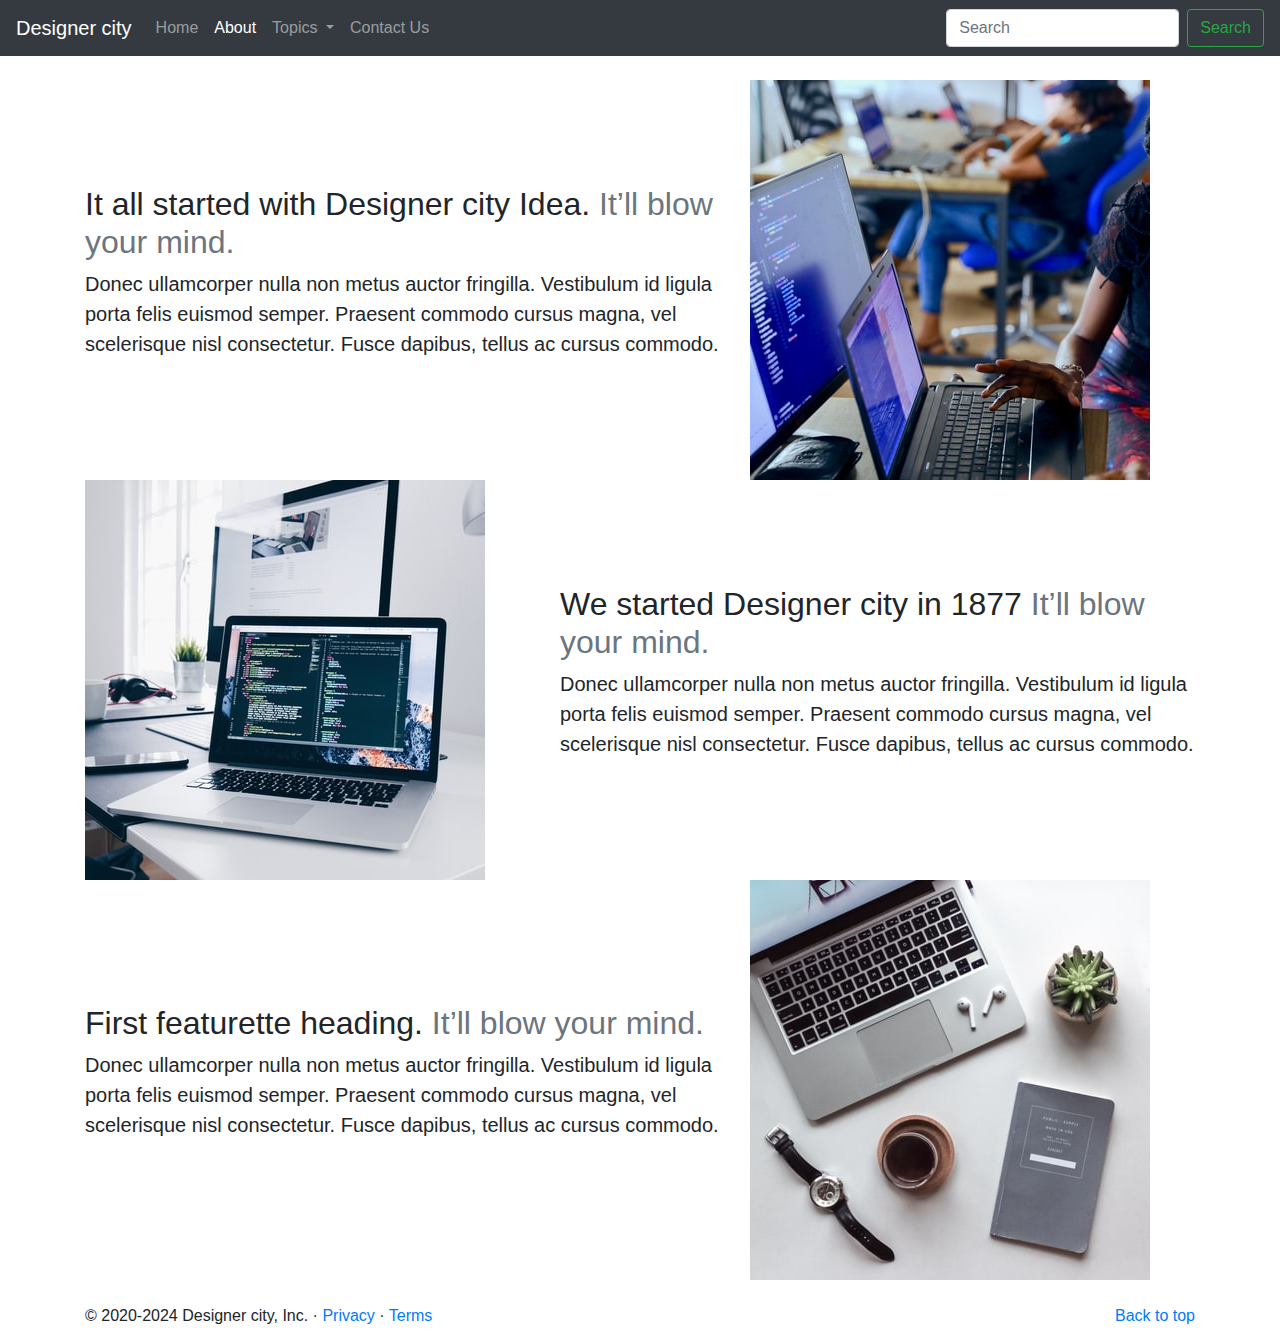
==== about.html @ 2e449e7e "Update about.html" ====
<!doctype html>
<html lang="en">

<head>
    <!-- Required meta tags -->
    <meta charset="utf-8">
    <meta name="viewport" content="width=device-width, initial-scale=1, shrink-to-fit=no">

    <!-- Bootstrap CSS -->
    <link rel="stylesheet" href="https://stackpath.bootstrapcdn.com/bootstrap/4.4.1/css/bootstrap.min.css"
        integrity="sha384-Vkoo8x4CGsO3+Hhxv8T/Q5PaXtkKtu6ug5TOeNV6gBiFeWPGFN9MuhOf23Q9Ifjh" crossorigin="anonymous">

    <title>About | Designer city</title>
</head>

<body>
    <nav class="navbar navbar-expand-lg navbar-dark bg-dark">
        <a class="navbar-brand" href="index.html">Designer city</a>
        <button class="navbar-toggler" type="button" data-toggle="collapse" data-target="#navbarSupportedContent"
            aria-controls="navbarSupportedContent" aria-expanded="false" aria-label="Toggle navigation">
            <span class="navbar-toggler-icon"></span>
        </button>

        <div class="collapse navbar-collapse" id="navbarSupportedContent">
            <ul class="navbar-nav mr-auto">
                <li class="nav-item">
                    <a class="nav-link" href="/designercity/index.html">Home <span class="sr-only">(current)</span></a>
                </li>
                <li class="nav-item active">
                    <a class="nav-link" href="/designercity/about.html">About</a>
                </li>

                <li class="nav-item dropdown">
                    <a class="nav-link dropdown-toggle" href="#" id="navbarDropdown" role="button"
                        data-toggle="dropdown" aria-haspopup="true" aria-expanded="false">
                        Topics
                    </a>
                    <div class="dropdown-menu" aria-labelledby="navbarDropdown">
                        <a class="dropdown-item" href="#">Technology</a>
                        <a class="dropdown-item" href="#">Web Development</a>
                        <div class="dropdown-divider"></div>
                        <a class="dropdown-item" href="#">Support</a>
                        <a class="dropdown-item" href="#">Write for us</a>
                    </div>
                </li>
                <li class="nav-item">
                    <a class="nav-link" href="/designercity/contact.html">Contact Us</a>
                </li>


            </ul>
            <form class="form-inline my-2 my-lg-0">
                <input class="form-control mr-sm-2" type="search" placeholder="Search" aria-label="Search">
                <button class="btn btn-outline-success my-2 my-sm-0" type="submit">Search</button>
            </form>
        </div>
    </nav>

    <div class="container my-4">
        <div class="row featurette d-flex justify-content-center align-items-center">
            <div class="col-md-7">
                <h2 class="featurette-heading">It all started with Designer city Idea. <span class="text-muted">It’ll blow your
                        mind.</span></h2>
                <p class="lead">Donec ullamcorper nulla non metus auctor fringilla. Vestibulum id ligula porta felis
                    euismod semper. Praesent commodo cursus magna, vel scelerisque nisl consectetur. Fusce dapibus,
                    tellus ac cursus commodo.</p>
            </div>
            <div class="col-md-5">
                <img class="img-fluid" src="about-1.jpg" alt="">
                 
            </div>
        </div>
        <div class="row featurette d-flex justify-content-center align-items-center">
            <div class="col-md-7 order-md-2">
                <h2 class="featurette-heading">We started Designer city in 1877 <span class="text-muted">It’ll blow your
                        mind.</span></h2>
                <p class="lead">Donec ullamcorper nulla non metus auctor fringilla. Vestibulum id ligula porta felis
                    euismod semper. Praesent commodo cursus magna, vel scelerisque nisl consectetur. Fusce dapibus,
                    tellus ac cursus commodo.</p>
            </div>
            <div class="col-md-5 order-md-1">
                <img class="img-fluid" src="about-2.jpg" alt="">
                 
            </div>
        </div>
        <div class="row featurette d-flex justify-content-center align-items-center">
            <div class="col-md-7">
                <h2 class="featurette-heading">First featurette heading. <span class="text-muted">It’ll blow your
                        mind.</span></h2>
                <p class="lead">Donec ullamcorper nulla non metus auctor fringilla. Vestibulum id ligula porta felis
                    euismod semper. Praesent commodo cursus magna, vel scelerisque nisl consectetur. Fusce dapibus,
                    tellus ac cursus commodo.</p>
            </div>
            <div class="col-md-5">
                <img class="img-fluid" src="about-3.jpg" alt="">
                 
            </div>
        </div>
    </div>

    <footer class="container">
        <p class="float-right"><a href="#">Back to top</a></p>
        <p>© 2020-2024 Designer city, Inc. · <a href="#">Privacy</a> · <a href="#">Terms</a></p>
      </footer>
    <!-- Optional JavaScript -->
    <!-- jQuery first, then Popper.js, then Bootstrap JS -->
    <script src="https://code.jquery.com/jquery-3.4.1.slim.min.js"
        integrity="sha384-J6qa4849blE2+poT4WnyKhv5vZF5SrPo0iEjwBvKU7imGFAV0wwj1yYfoRSJoZ+n"
        crossorigin="anonymous"></script>
    <script src="https://cdn.jsdelivr.net/npm/popper.js@1.16.0/dist/umd/popper.min.js"
        integrity="sha384-Q6E9RHvbIyZFJoft+2mJbHaEWldlvI9IOYy5n3zV9zzTtmI3UksdQRVvoxMfooAo"
        crossorigin="anonymous"></script>
    <script src="https://stackpath.bootstrapcdn.com/bootstrap/4.4.1/js/bootstrap.min.js"
        integrity="sha384-wfSDF2E50Y2D1uUdj0O3uMBJnjuUD4Ih7YwaYd1iqfktj0Uod8GCExl3Og8ifwB6"
        crossorigin="anonymous"></script>
</body>

</html>
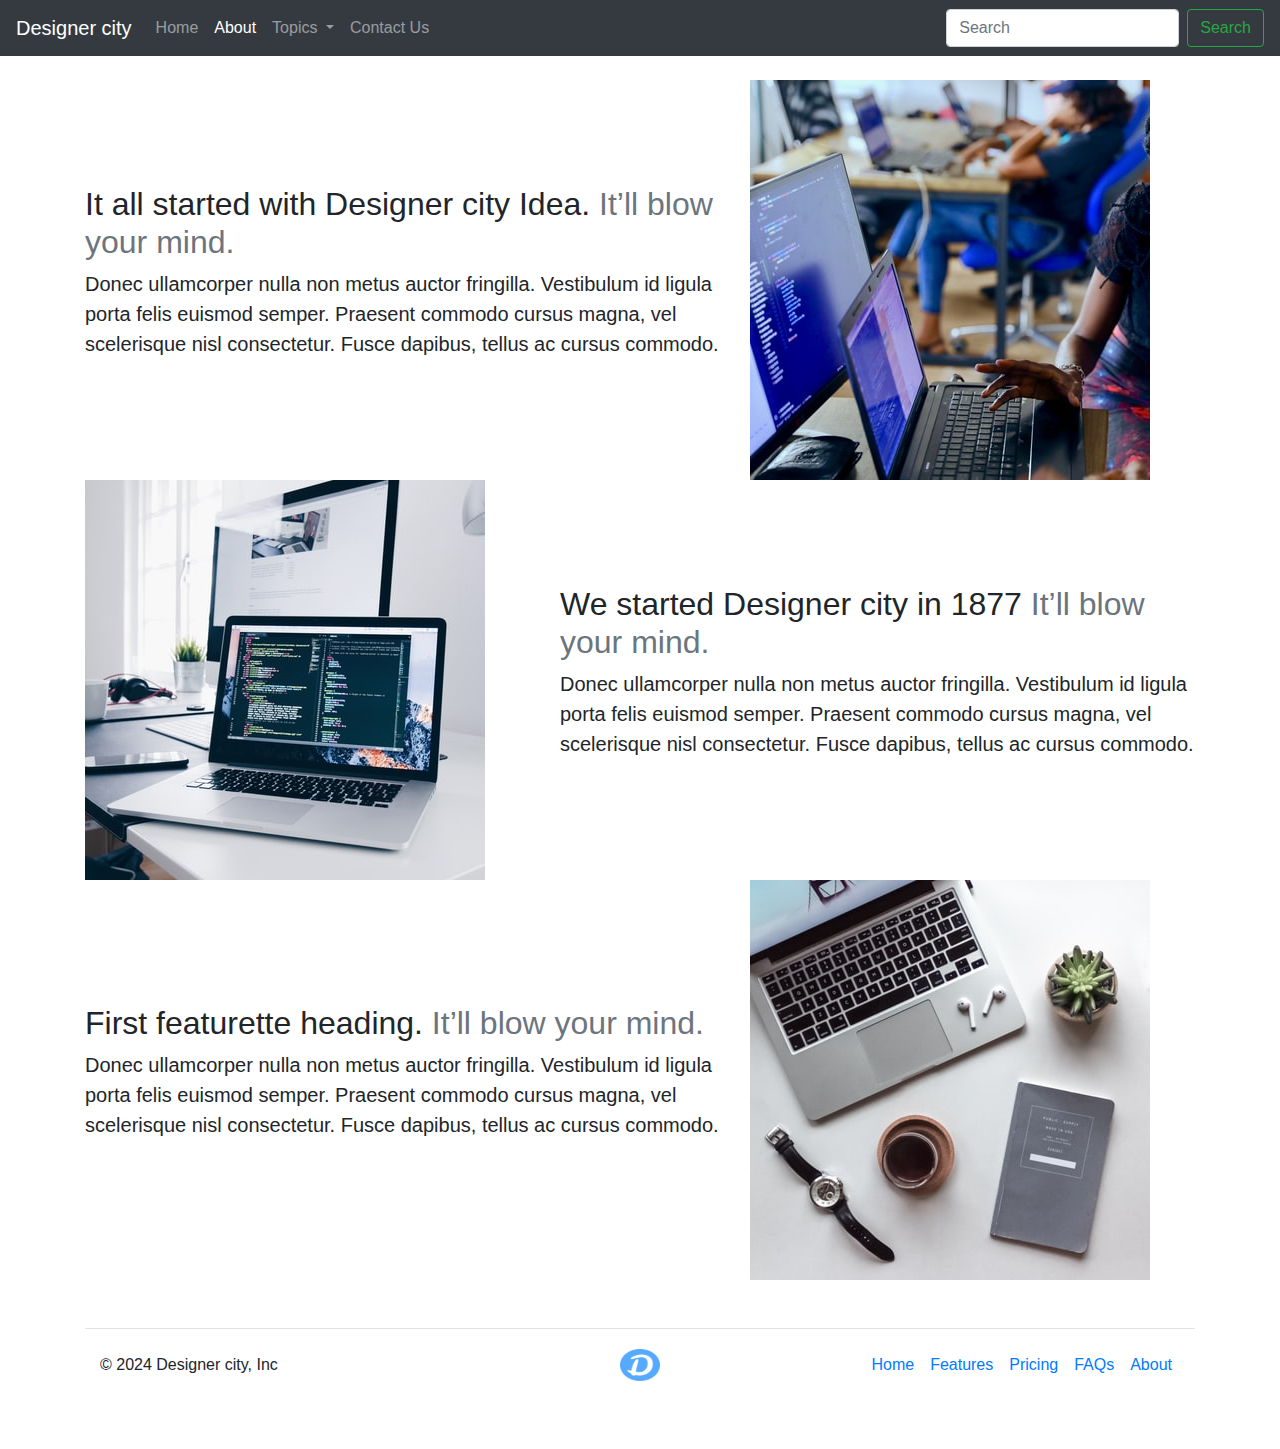
==== commit 0fed276b: "Update about.html" ====
--- a/about.html
+++ b/about.html
@@ -9,6 +9,7 @@
     <!-- Bootstrap CSS -->
     <link rel="stylesheet" href="https://stackpath.bootstrapcdn.com/bootstrap/4.4.1/css/bootstrap.min.css"
         integrity="sha384-Vkoo8x4CGsO3+Hhxv8T/Q5PaXtkKtu6ug5TOeNV6gBiFeWPGFN9MuhOf23Q9Ifjh" crossorigin="anonymous">
+    <link rel="shortcut icon" href="/designercity/faviconD.png" type="image/x-icon">
 
     <title>About | Designer city</title>
 </head>
@@ -98,10 +99,23 @@
         </div>
     </div>
 
-    <footer class="container">
-        <p class="float-right"><a href="#">Back to top</a></p>
-        <p>© 2020-2024 Designer city, Inc. · <a href="#">Privacy</a> · <a href="#">Terms</a></p>
+        <div class="container my-5">
+      <footer class="d-flex flex-wrap justify-content-between align-items-center py-3 my-4 border-top">
+        <p class="col-md-4 mb-0 text-body-secondary">© 2024 Designer city, Inc</p>
+    
+        <a href="/" class="col-md-4 d-flex align-items-center justify-content-center mb-3 mb-md-0 me-md-auto link-body-emphasis text-decoration-none">
+          <img class="bi me-2" width="40" height="32" src="/faviconD.png" alt="">
+        </a>
+    
+        <ul class="nav col-md-4 justify-content-end">
+          <li class="nav-item"><a href="/designercity/index.html" class="nav-link px-2 text-body-secondary">Home</a></li>
+          <li class="nav-item"><a href="#" class="nav-link px-2 text-body-secondary">Features</a></li>
+          <li class="nav-item"><a href="#" class="nav-link px-2 text-body-secondary">Pricing</a></li>
+          <li class="nav-item"><a href="#" class="nav-link px-2 text-body-secondary">FAQs</a></li>
+          <li class="nav-item"><a href="/designercity/about.html" class="nav-link px-2 text-body-secondary">About</a></li>
+        </ul>
       </footer>
+    </div>
     <!-- Optional JavaScript -->
     <!-- jQuery first, then Popper.js, then Bootstrap JS -->
     <script src="https://code.jquery.com/jquery-3.4.1.slim.min.js"
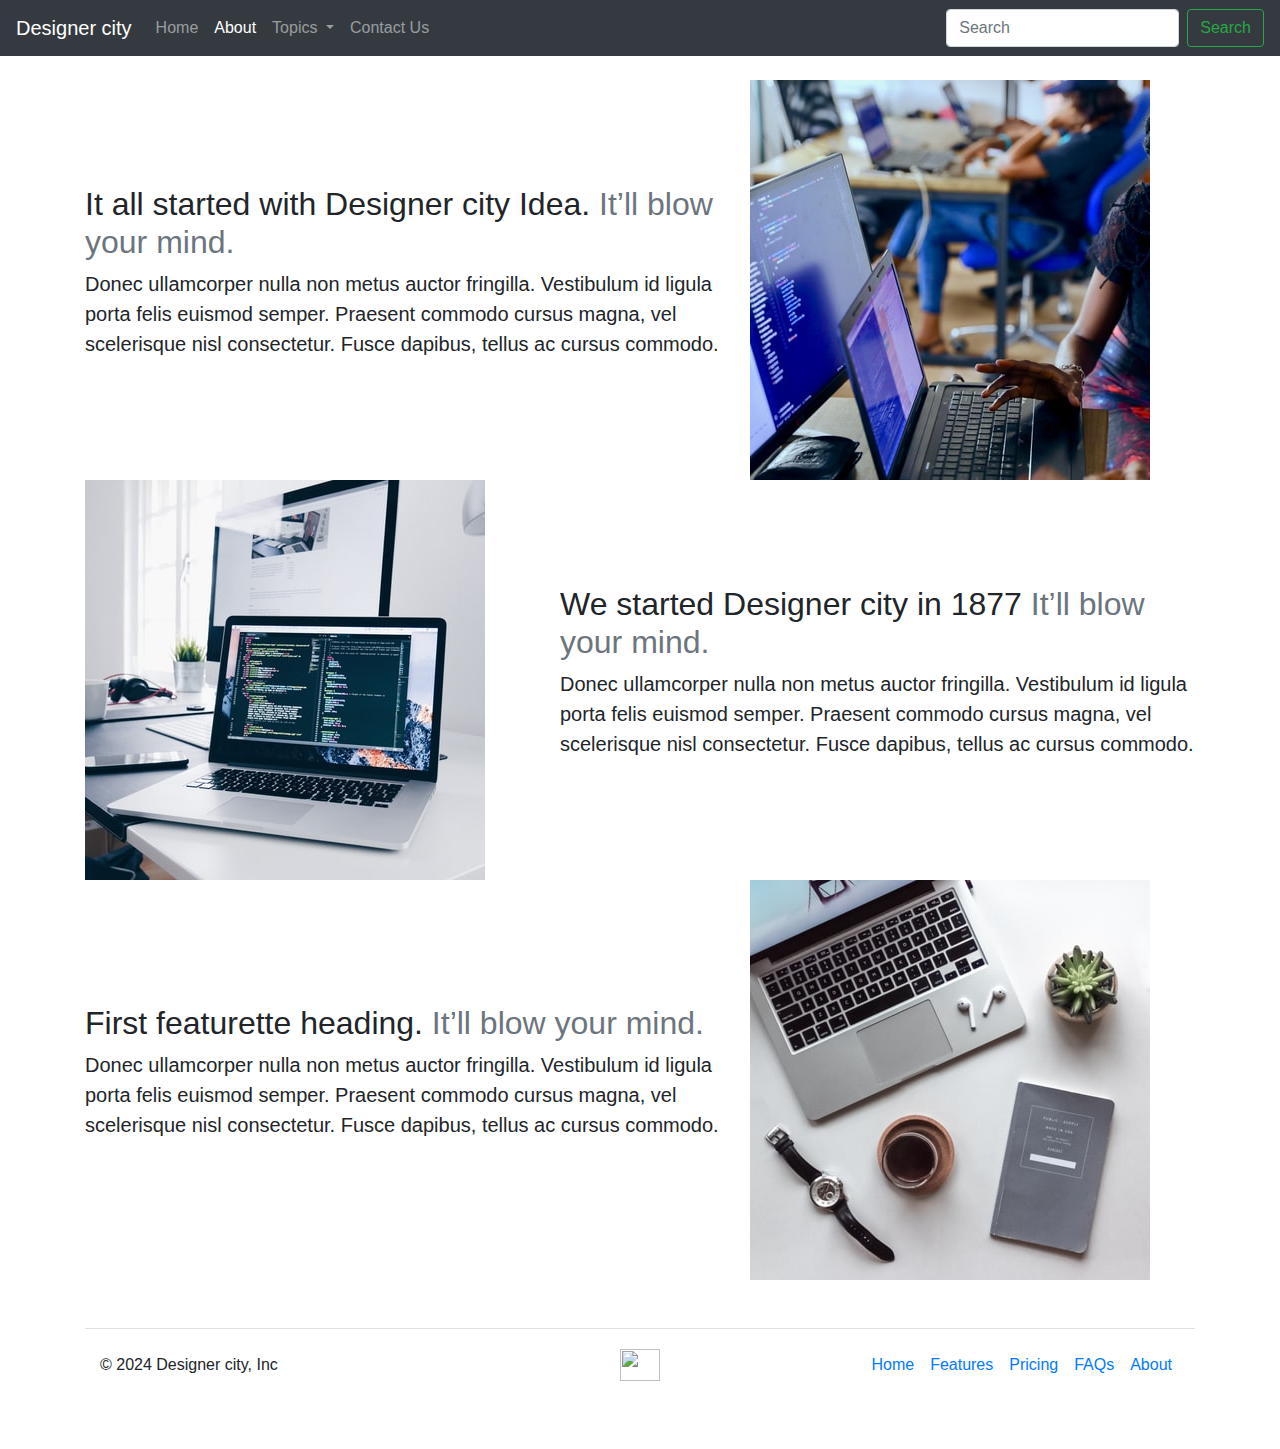
==== commit 0e4bc175: "Update about.html" ====
--- a/about.html
+++ b/about.html
@@ -104,7 +104,7 @@
         <p class="col-md-4 mb-0 text-body-secondary">© 2024 Designer city, Inc</p>
     
         <a href="/" class="col-md-4 d-flex align-items-center justify-content-center mb-3 mb-md-0 me-md-auto link-body-emphasis text-decoration-none">
-          <img class="bi me-2" width="40" height="32" src="/faviconD.png" alt="">
+          <img class="bi me-2" width="40" height="32" src="/designercity/faviconD.png" alt="">
         </a>
     
         <ul class="nav col-md-4 justify-content-end">
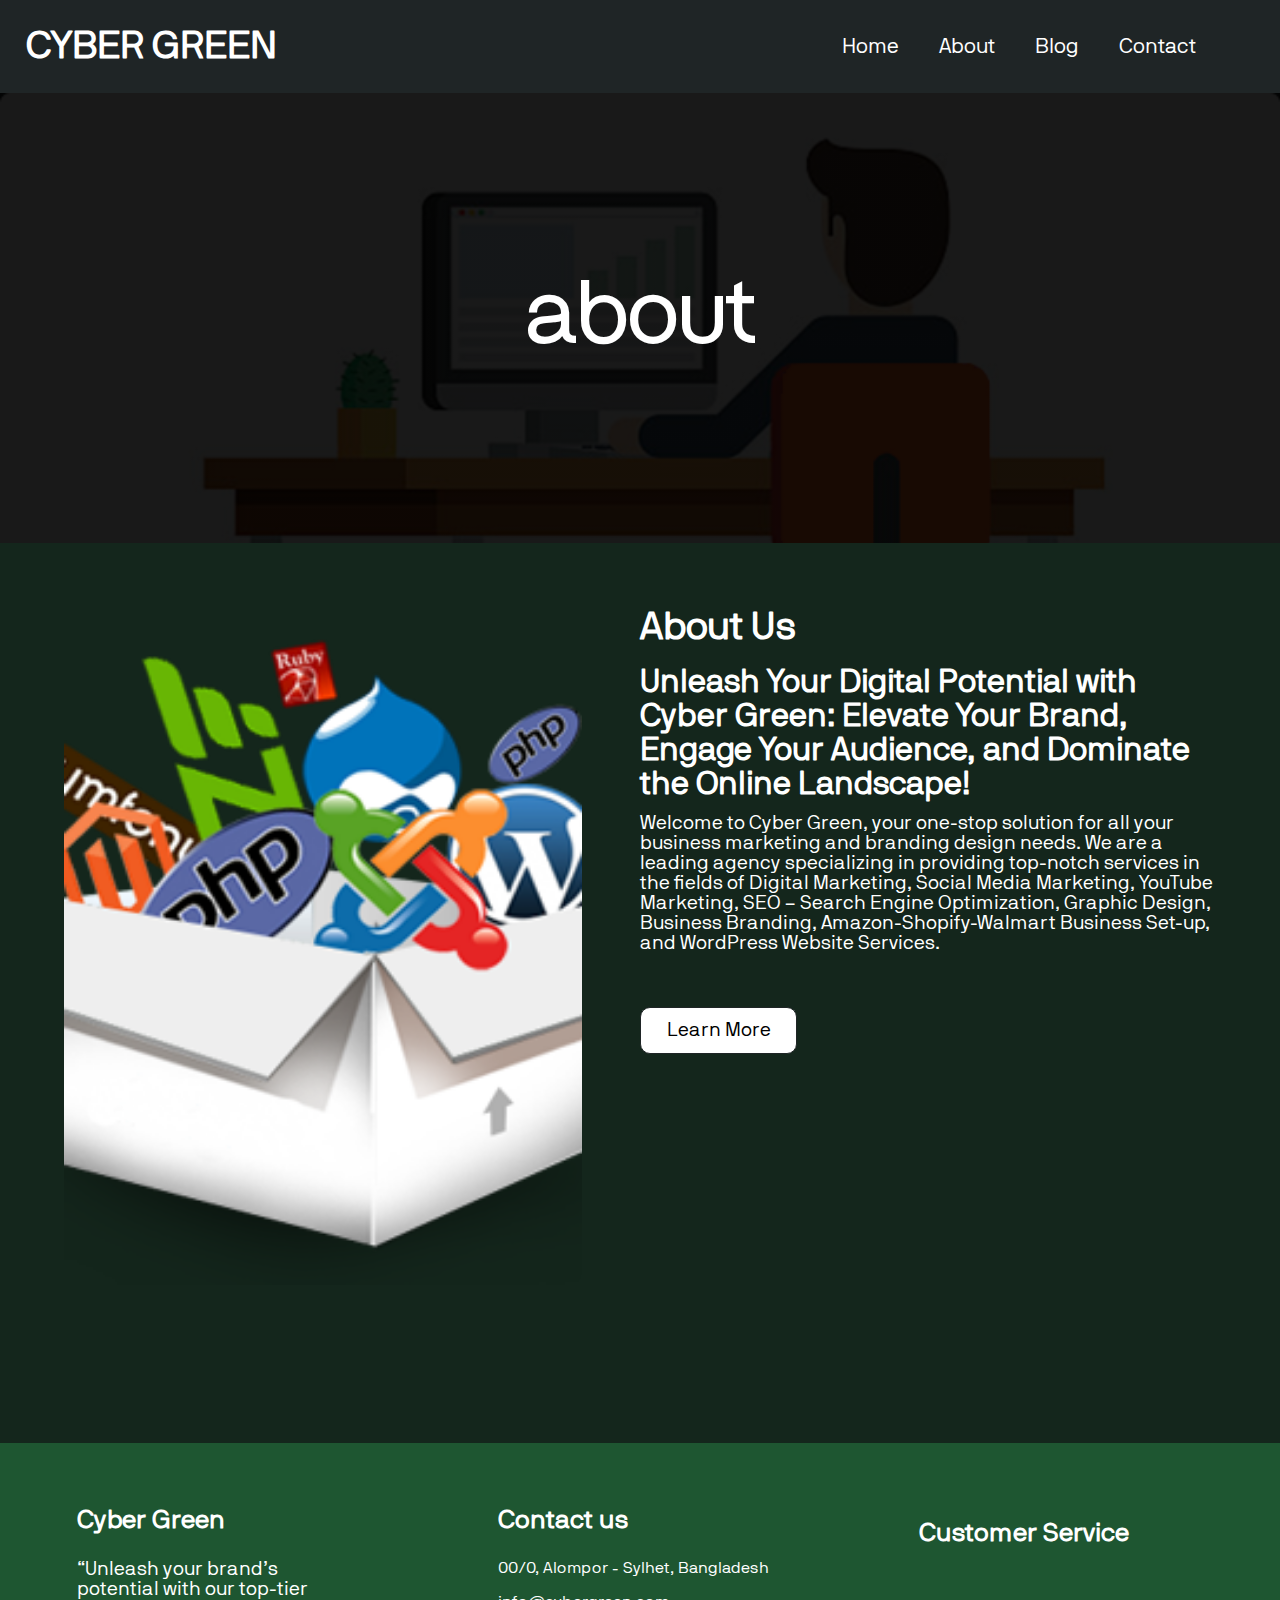
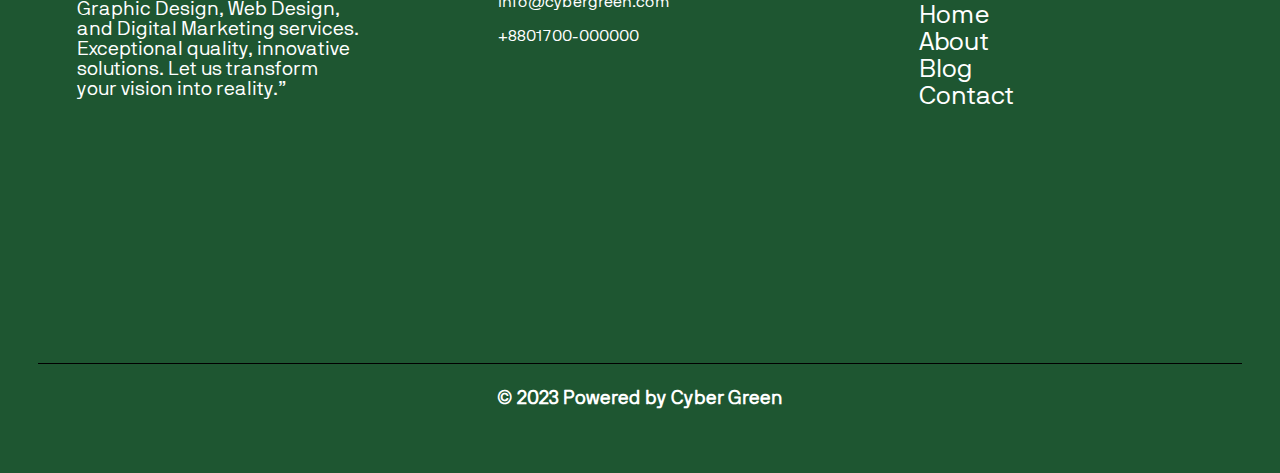
==== commit 1114cd53: "commit" ====
--- a/about.html
+++ b/about.html
@@ -1,132 +1,84 @@
-<!doctype html>
-<html lang="en">
-
-<head>
-    <!-- Required meta tags -->
-    <meta charset="utf-8">
-    <meta name="viewport" content="width=device-width, initial-scale=1, shrink-to-fit=no">
-
-    <!-- Bootstrap CSS -->
-    <link rel="stylesheet" href="https://stackpath.bootstrapcdn.com/bootstrap/4.4.1/css/bootstrap.min.css"
-        integrity="sha384-Vkoo8x4CGsO3+Hhxv8T/Q5PaXtkKtu6ug5TOeNV6gBiFeWPGFN9MuhOf23Q9Ifjh" crossorigin="anonymous">
-    <link rel="shortcut icon" href="/designercity/faviconD.png" type="image/x-icon">
-
-    <title>About | Designer city</title>
-</head>
-
-<body>
-    <nav class="navbar navbar-expand-lg navbar-dark bg-dark">
-        <a class="navbar-brand" href="index.html">Designer city</a>
-        <button class="navbar-toggler" type="button" data-toggle="collapse" data-target="#navbarSupportedContent"
-            aria-controls="navbarSupportedContent" aria-expanded="false" aria-label="Toggle navigation">
-            <span class="navbar-toggler-icon"></span>
-        </button>
-
-        <div class="collapse navbar-collapse" id="navbarSupportedContent">
-            <ul class="navbar-nav mr-auto">
-                <li class="nav-item">
-                    <a class="nav-link" href="/designercity/index.html">Home <span class="sr-only">(current)</span></a>
-                </li>
-                <li class="nav-item active">
-                    <a class="nav-link" href="/designercity/about.html">About</a>
-                </li>
-
-                <li class="nav-item dropdown">
-                    <a class="nav-link dropdown-toggle" href="#" id="navbarDropdown" role="button"
-                        data-toggle="dropdown" aria-haspopup="true" aria-expanded="false">
-                        Topics
-                    </a>
-                    <div class="dropdown-menu" aria-labelledby="navbarDropdown">
-                        <a class="dropdown-item" href="#">Technology</a>
-                        <a class="dropdown-item" href="#">Web Development</a>
-                        <div class="dropdown-divider"></div>
-                        <a class="dropdown-item" href="#">Support</a>
-                        <a class="dropdown-item" href="#">Write for us</a>
-                    </div>
-                </li>
-                <li class="nav-item">
-                    <a class="nav-link" href="/designercity/contact.html">Contact Us</a>
-                </li>
-
-
-            </ul>
-            <form class="form-inline my-2 my-lg-0">
-                <input class="form-control mr-sm-2" type="search" placeholder="Search" aria-label="Search">
-                <button class="btn btn-outline-success my-2 my-sm-0" type="submit">Search</button>
-            </form>
-        </div>
-    </nav>
-
-    <div class="container my-4">
-        <div class="row featurette d-flex justify-content-center align-items-center">
-            <div class="col-md-7">
-                <h2 class="featurette-heading">It all started with Designer city Idea. <span class="text-muted">It’ll blow your
-                        mind.</span></h2>
-                <p class="lead">Donec ullamcorper nulla non metus auctor fringilla. Vestibulum id ligula porta felis
-                    euismod semper. Praesent commodo cursus magna, vel scelerisque nisl consectetur. Fusce dapibus,
-                    tellus ac cursus commodo.</p>
-            </div>
-            <div class="col-md-5">
-                <img class="img-fluid" src="about-1.jpg" alt="">
-                 
-            </div>
-        </div>
-        <div class="row featurette d-flex justify-content-center align-items-center">
-            <div class="col-md-7 order-md-2">
-                <h2 class="featurette-heading">We started Designer city in 1877 <span class="text-muted">It’ll blow your
-                        mind.</span></h2>
-                <p class="lead">Donec ullamcorper nulla non metus auctor fringilla. Vestibulum id ligula porta felis
-                    euismod semper. Praesent commodo cursus magna, vel scelerisque nisl consectetur. Fusce dapibus,
-                    tellus ac cursus commodo.</p>
-            </div>
-            <div class="col-md-5 order-md-1">
-                <img class="img-fluid" src="about-2.jpg" alt="">
-                 
-            </div>
-        </div>
-        <div class="row featurette d-flex justify-content-center align-items-center">
-            <div class="col-md-7">
-                <h2 class="featurette-heading">First featurette heading. <span class="text-muted">It’ll blow your
-                        mind.</span></h2>
-                <p class="lead">Donec ullamcorper nulla non metus auctor fringilla. Vestibulum id ligula porta felis
-                    euismod semper. Praesent commodo cursus magna, vel scelerisque nisl consectetur. Fusce dapibus,
-                    tellus ac cursus commodo.</p>
-            </div>
-            <div class="col-md-5">
-                <img class="img-fluid" src="about-3.jpg" alt="">
-                 
-            </div>
-        </div>
-    </div>
-
-        <div class="container my-5">
-      <footer class="d-flex flex-wrap justify-content-between align-items-center py-3 my-4 border-top">
-        <p class="col-md-4 mb-0 text-body-secondary">© 2024 Designer city, Inc</p>
-    
-        <a href="/" class="col-md-4 d-flex align-items-center justify-content-center mb-3 mb-md-0 me-md-auto link-body-emphasis text-decoration-none">
-          <img class="bi me-2" width="40" height="32" src="/designercity/faviconD.png" alt="">
-        </a>
-    
-        <ul class="nav col-md-4 justify-content-end">
-          <li class="nav-item"><a href="/designercity/index.html" class="nav-link px-2 text-body-secondary">Home</a></li>
-          <li class="nav-item"><a href="#" class="nav-link px-2 text-body-secondary">Features</a></li>
-          <li class="nav-item"><a href="#" class="nav-link px-2 text-body-secondary">Pricing</a></li>
-          <li class="nav-item"><a href="#" class="nav-link px-2 text-body-secondary">FAQs</a></li>
-          <li class="nav-item"><a href="/designercity/about.html" class="nav-link px-2 text-body-secondary">About</a></li>
-        </ul>
-      </footer>
-    </div>
-    <!-- Optional JavaScript -->
-    <!-- jQuery first, then Popper.js, then Bootstrap JS -->
-    <script src="https://code.jquery.com/jquery-3.4.1.slim.min.js"
-        integrity="sha384-J6qa4849blE2+poT4WnyKhv5vZF5SrPo0iEjwBvKU7imGFAV0wwj1yYfoRSJoZ+n"
-        crossorigin="anonymous"></script>
-    <script src="https://cdn.jsdelivr.net/npm/popper.js@1.16.0/dist/umd/popper.min.js"
-        integrity="sha384-Q6E9RHvbIyZFJoft+2mJbHaEWldlvI9IOYy5n3zV9zzTtmI3UksdQRVvoxMfooAo"
-        crossorigin="anonymous"></script>
-    <script src="https://stackpath.bootstrapcdn.com/bootstrap/4.4.1/js/bootstrap.min.js"
-        integrity="sha384-wfSDF2E50Y2D1uUdj0O3uMBJnjuUD4Ih7YwaYd1iqfktj0Uod8GCExl3Og8ifwB6"
-        crossorigin="anonymous"></script>
-</body>
-
-</html>
+<!DOCTYPE html>
+<html lang="en">
+<head>
+  <meta charset="UTF-8">
+  <meta name="viewport" content="width=device-width, initial-scale=1.0">
+  <link rel="stylesheet" href="https://cdnjs.cloudflare.com/ajax/libs/font-awesome/6.5.1/css/all.min.css" integrity="sha512-DTOQO9RWCH3ppGqcWaEA1BIZOC6xxalwEsw9c2QQeAIftl+Vegovlnee1c9QX4TctnWMn13TZye+giMm8e2LwA==" crossorigin="anonymous" referrerpolicy="no-referrer" />
+  <link rel="stylesheet" href="style.css">
+  <link rel="stylesheet" href="utility.css">
+  <link rel="shortcut icon" href="favicon.png" type="image/x-icon">
+  <title>About | Cyber Green</title>
+</head>
+<body>
+  <main>
+    <nav>
+      <h1>CYBER GREEN</h1>
+      <div class="nav-links">
+        <a href="index.html">Home</a>
+        <a href="about.html">About</a>
+        <a href="blog.html">Blog</a>
+        <a href="contact.html">Contact</a>
+        <i class="fa-solid fa-bars show-menu"></i>
+      </div>
+    </nav>
+    <div class="menu">
+      <i class="fa-solid fa-xmark hide-menu"></i>
+        <a href="index.html">Home</a>
+        <a href="about.html">About</a>
+        <a href="blog.html">Blog</a>
+        <a href="contact.html">Contact</a>
+    </div>
+     <div class="page-1">
+      <h1>about</h1>
+     </div>
+
+     <div class="page-2">
+      <div class="p2-c">
+        <div class="p2-cr">
+          <img src="/about.png" alt="">
+        </div>
+        <div class="p2-cl">
+          <h1>About Us</h1>
+          <h2>Unleash Your Digital Potential with Cyber Green: Elevate Your Brand, Engage Your Audience, and Dominate the Online Landscape!</h2>
+          <p>Welcome to Cyber Green, your one-stop solution for all your business marketing and branding design needs. We are a leading agency specializing in providing top-notch services in the fields of Digital Marketing, Social Media Marketing, YouTube Marketing, SEO – Search Engine Optimization, Graphic Design, Business Branding, Amazon-Shopify-Walmart Business Set-up, and WordPress Website Services.</p>
+          <button class="hero-btn">Learn More</button>
+        </div>
+      </div>
+     </div>
+
+
+
+    <footer>
+      <div class="f-content">
+        <div class="box-1">
+         <h1>Cyber Green</h1>
+         <p>“Unleash your brand’s potential with our top-tier Graphic Design, Web Design, and Digital Marketing services. Exceptional quality, innovative solutions. Let us transform your vision into reality.”</p>
+        </div>
+        <div class="box-2">
+         <h1>Contact us</h1>
+         <p>00/0, Alompor - Sylhet, Bangladesh</p><br>
+         <p>info@cybergreen.com</p><br>
+         <p>+8801700-000000</p>
+         <div class="icons">
+          <a href="https://www.facebook.com/profile.php?id=100080818772858"><i class="fa-brands fa-facebook"></i></a>
+          <a href="https://www.instagram.com/hadi_alam_/"><i class="fa-brands fa-instagram"></i></a>
+          <a href="https://www.linkedin.com/in/hadi-alam-4a9881284/?lipi=urn%3Ali%3Apage%3Ad_flagship3_feed%3Bv8NLETc9RwWgVxA1fVdjWA%3D%3D"><i class="fa-brands fa-linkedin"></i></a>
+          <a href="https://twitter.com/HadiAla39528287"><i class="fa-brands fa-x-twitter"></i></a>
+          <a href="#"><i class="fa-brands fa-whatsapp"></i></a>
+         </div>
+        </div>
+        <div class="box-3">
+         <h1>Customer Service</h1><br>
+         <a href="index.html">Home</a><br>
+         <a href="about.html">About</a><br>
+         <a href="blog.html">Blog</a><br>
+         <a href="contact.html">Contact</a>
+        </div>
+   </div>
+   <h3>© 2023 Powered by Cyber Green</h3>
+    </footer>
+  </main>
+
+  <script src="script.js"></script>
+</body>
+</html>--- a/style.css
+++ b/style.css
@@ -0,0 +1,760 @@
+@font-face {
+  font-family: rm;
+  src: url(/NBInternationalProBoo.ttf);
+}
+
+@font-face {
+  font-family: rf;
+  src: url(/Rejouice-Headline.ttf);
+}
+
+* {
+  margin: 0;
+  padding: 0;
+  box-sizing: border-box;
+  font-family: rm;
+}
+
+*::selection {
+  color: #fff;
+  background-color: #000;
+}
+
+html, body {
+  height: 100%;
+  width: 100%;
+}
+
+main {
+  position: relative;
+  background-color: #1F2526;
+}
+
+nav {
+  width: 100%;
+  display: flex;
+  justify-content: space-between;
+  align-items: center;
+  padding: 2vw 2vw;
+  /* border-bottom: 1px solid #ccc; */
+}
+
+nav h1 {
+  font-size: 3vw;
+  font-weight: 800;
+  color: #fff;
+}
+
+.nav-links {
+  width: 35%;
+  height: 100%;
+}
+
+.nav-links i {
+  font-size: 2vw;
+  display: none;
+  color: #fff;
+}
+
+.nav-links a {
+  text-decoration: none;
+  color: #ffffff;
+  margin: 0 18px;
+  font-size: 1.3rem;
+  font-weight: 400;
+  position: relative;
+}
+
+.nav-links a::after {
+  content: "";
+  height: 1.5px;
+  width: 0%;
+  position: absolute;
+  background-color: #ffffff;
+  bottom: 0;
+  left: 0;
+  transition: all ease 0.5s;
+}
+
+.nav-links a:hover::after {
+  width: 100%;
+}
+
+.menu {
+  position: absolute;
+  top: 0;
+  right: 0;
+  height: 100vh;
+  width: 200px;
+  color: #fff;
+  background-color: #000;
+  text-align: center;
+  padding: 3vw 2vw;
+  padding-top: 30px;
+  display: none;
+  z-index: 99;
+  transition: all ease-in-out 0.5s;
+}
+
+.menu a {
+  text-decoration: none;
+  color: #000;
+  font-size: 3rem;
+  font-weight: 400;
+  color: #fff;
+  flex-wrap: wrap;
+  position: relative;
+  margin-top: 5rem;
+}
+
+.menu i {
+  color: #fff;
+  font-size: 6vw;
+  margin-right: 70%;
+  margin-bottom: 70px;
+}
+
+.menu a::after {
+  content: "";
+  height: 1.5px;
+  width: 0%;
+  position: absolute;
+  background-color: #ffffff;
+  bottom: 0;
+  left: 0;
+  transition: all ease 0.3s;
+}
+
+.menu a:hover::after {
+  width: 100%;
+}
+
+.page-1 {
+  height: 80vh;
+  width: 100%;
+  background-image: linear-gradient(rgba(0, 0, 0, 0.9),rgba(0, 0, 0, 0.9)),url(/hero.png);
+  background-size: cover;
+  background-position: top;
+  display: flex;
+  justify-content: center;
+  align-items: center;
+  flex-direction: column;
+}
+
+.page-1 h1 {
+  color: #ffffff;
+  font-size: 7vw;
+  font-family: rf;
+  font-weight: 500;
+}
+
+.page-1 p {
+  color: #fff;
+  width: 60%;
+  text-align: center;
+  padding: 1.3vw 0;
+  font-size: 1.5vw;
+}
+
+.page-1 .hero-btn {
+  padding: 1vw 2vw;
+  font-size: 1.5vw;
+  border: 1px solid #1F2526;
+  border-radius: 10px;
+  background-color: #fff;
+  transition: all ease 0.3s;
+  margin-top: 1.5rem;
+}
+
+.page-1 .hero-btn:hover {
+  background-color: #1F2526;
+  color: #fff;
+  cursor: pointer;
+}
+
+.page-2 {
+  height: 100vh;
+  width: 100%;
+  background-color: #14261C;
+  padding: 3vw 5vw;
+}
+
+
+.page-2 .p2-c {
+  height: 90%;
+  width: 100%;
+  /* background-color: #000; */
+  display: flex;
+  justify-content: space-between;
+  align-items: center;
+}
+
+.page-2 .p2-c .p2-cr {
+  height: 90%;
+  width: 45%;
+  /* background-color: red; */
+  border-radius: 10px;
+  overflow: hidden;
+}
+
+.page-2 .p2-c .p2-cr img {
+  height: 100%;
+  width: 100%;
+  object-fit: cover;
+  background-position: center;
+  transition: all ease 0.5s;
+}
+
+.page-2 .p2-c .p2-cr:hover img {
+  scale: 1.2;
+}
+
+.page-2 .p2-c .p2-cl {
+  height: 100%;
+  width: 50%;
+  /* background-color: rgb(39, 122, 53); */
+  padding: 2vw 0vw;
+}
+
+.page-2 .p2-c .p2-cl h1 {
+  color: #fff;
+  font-size: 3vw;
+  padding-bottom: 1rem;
+}
+
+.page-2 .p2-c .p2-cl h2 {
+  font-size: 2.5vw;
+  font-weight: 600;
+  color: #fff;
+}
+
+.page-2 .p2-c .p2-cl p {
+  padding: 1vw 0;
+  font-size: 1.5vw;
+  color: #fff;
+}
+
+.page-2 .p2-c .p2-cl .hero-btn {
+  padding: 1vw 2vw;
+  font-size: 1.5vw;
+  border: 1px solid #1F2526;
+  border-radius: 10px;
+  background-color: #fff;
+  transition: all ease 0.5s;
+  margin-top: 2.5rem;
+}
+
+.page-2 .p2-c .p2-cl .hero-btn:hover {
+  background-color: #1F2526;
+  color: #fff;
+  cursor: pointer;
+  margin-top: 1.5rem;
+}
+
+.page-3 {
+  min-height: 100vh;
+  width: 100%;
+  background-color:#14261C;
+  padding: 2vw 5vw;
+}
+
+.page-3 h2 {
+  color: #fff;
+  font-size: 1.5vw;
+  padding: 2vw 0;
+  font-weight: 400;
+}
+
+.page-3 h1 {
+  color: #fff;
+  font-size: 4vw;
+  font-weight: 800;
+}
+
+.page-3 p {
+  color: #fff;
+  font-size: 1.5vw;
+  font-weight: 400;
+  width: 80%;
+  padding: 2vw 0;
+  padding-bottom: 4vw;
+}
+
+.page-3 .p3-boxes {
+  height: 120vh;
+  width: 100%;
+  /* background-color: red; */
+  display: flex;
+  justify-content: center;
+  align-items: center;
+  flex-wrap: wrap;
+}
+
+.page-3 .p3-boxes .box-1 {
+   height: 50%;
+   width: 50%;
+   background-color: #1E5631;
+}
+
+.page-3 .p3-boxes .box-1 h1 {
+  padding: 2vw 3vw;
+  width: 40%;
+  line-height: 50px;
+  font-size: 4vw;
+  font-weight: 700;
+}
+
+.page-3 .p3-boxes .box-1 p {
+  padding: 2vw 3vw;
+}
+
+.page-3 .p3-boxes .box-1 .hero-btn {
+  padding: 1vw 2vw;
+  font-size: 1vw;
+  border: 1px solid #1F2526;
+  border-radius: 100px;
+  background-color: #fff;
+  transition: all ease 0.3s;
+  margin: 0 3vw;
+}
+
+.page-3 .p3-boxes .box-1 .hero-btn:hover {
+  background-color: #1F2526;
+  color: #fff;
+  cursor: pointer;
+}
+
+.page-3 .p3-boxes .box-2 {
+  height: 50%;
+  width: 50%;
+  background-color: #1BAE70;
+}
+
+.page-3 .p3-boxes .box-2 h1 {
+  padding: 2vw 3vw;
+  width: 40%;
+  line-height: 50px;
+  font-size: 4vw;
+  font-weight: 700;
+  color: #000;
+}
+
+.page-3 .p3-boxes .box-2 p {
+  padding: 0 3vw;
+  color: #000;
+}
+
+.page-3 .p3-boxes .box-2 .hero-btn {
+  padding: 1vw 2vw;
+  font-size: 1vw;
+  border: 1px solid #1F2526;
+  border-radius: 100px;
+  background-color: #fff;
+  transition: all ease 0.3s;
+  margin: 0 3vw;
+  margin-top: 2vw;
+}
+
+.page-3 .p3-boxes .box-2 .hero-btn:hover {
+  background-color: #1F2526;
+  color: #fff;
+  cursor: pointer;
+}
+
+.page-3 .p3-boxes .box-3 {
+  height: 50%;
+  width: 50%;
+  background-color: #68BB59;
+}
+
+.page-3 .p3-boxes .box-3 h1 {
+  padding: 3vw 3vw;
+  width: 80%;
+  line-height: 50px;
+  font-size: 4vw;
+  font-weight: 700;
+  color: #000;
+}
+
+.page-3 .p3-boxes .box-3 p {
+  padding: 0 3vw;
+  color: #000;
+}
+
+.page-3 .p3-boxes .box-3 .hero-btn {
+  padding: 1vw 2vw;
+  font-size: 1vw;
+  border: 1px solid #1F2526;
+  border-radius: 100px;
+  background-color: #fff;
+  transition: all ease 0.3s;
+  margin: 0 3vw;
+  margin-top: 3vw;
+}
+
+.page-3 .p3-boxes .box-3 .hero-btn:hover {
+  background-color: #1F2526;
+  color: #fff;
+  cursor: pointer;
+}
+
+.page-3 .p3-boxes .box-4 {
+  height: 50%;
+  width: 50%;
+  background-color: #1E5631;
+}
+
+.page-3 .p3-boxes .box-4 h1 {
+  padding: 2vw 3vw;
+  width: 80%;
+  line-height: 50px;
+  font-size: 4vw;
+  font-weight: 700;
+  color: #fff;
+}
+
+.page-3 .p3-boxes .box-4 p {
+  padding: 1vw 3vw;
+  color: #fff;
+}
+
+.page-3 .p3-boxes .box-4 .hero-btn {
+  padding: 1vw 2vw;
+  font-size: 1vw;
+  border: 1px solid #1F2526;
+  border-radius: 100px;
+  background-color: #fff;
+  transition: all ease 0.3s;
+  margin: 0 3vw;
+  margin-top: 3vw;
+}
+
+.page-3 .p3-boxes .box-4 .hero-btn:hover {
+  background-color: #1F2526;
+  color: #fff;
+  cursor: pointer;
+}
+
+footer {
+  height: 70vh;
+  width: 100%;
+  background-color:#1E5631;
+  padding: 3vw 3vw;
+  display: flex;
+  justify-content: center;
+  flex-direction: column;
+}
+
+footer h3 {
+  padding: 2vw 0;
+  text-align: center;
+  color: #fff;
+}
+
+
+footer .f-content {
+  height: 100%;
+  width: 100%;
+  border-bottom: 1px solid #000;
+  display: flex;
+  justify-content: space-between;
+}
+
+footer .f-content .box-1 {
+  height: 100%;
+  width: 30%;
+  /* background-color: #1BAE70; */
+  padding: 0vw 3vw;
+}
+
+footer .f-content .box-1 h1 {
+  color: #fff;
+  padding: 2vw 0;
+  font-size: 2vw;
+}
+
+footer .f-content .box-1 p {
+  color: #fff;
+  font-size: 1.5vw;
+}
+
+footer .f-content .box-2 {
+  height: 100%;
+  width: 30%;
+  /* background-color: #1BAE70; */
+  padding: 0vw 3vw;
+}
+
+footer .f-content .box-2 h1 {
+   padding: 2vw 0;
+   font-size: 2vw;
+   color: #fff;
+}
+
+footer .f-content .box-2 p {
+  color: #fff;
+}
+
+footer .f-content .box-2 .icons {
+  margin-top: 3vw;
+  display: flex;
+  align-items: center;
+  gap: 1.5rem;
+}
+
+footer .f-content .box-2 .icons i {
+  font-size: 1.5rem;
+  padding-left: 0.1vw;
+  color: #fff;
+  transition: all ease 0.5s;
+}
+
+footer .f-content .box-2 .icons i:hover {
+  color: #1F2526;
+  padding-bottom: 0.8rem;
+}
+
+footer .f-content .box-3 {
+  height: 100%;
+  width: 30%;
+  /* background-color: #1BAE70; */
+  padding: 0vw 3vw;
+}
+
+footer .f-content .box-3 h1 {
+  padding: 3vw 0;
+  font-size: 2vw;
+  color: #fff;
+}
+
+footer .f-content .box-3 a {
+  text-decoration: none;
+  color: #fff;
+  font-size: 2vw;
+  margin: 2vw 0;
+  position: relative;
+}
+
+footer .f-content .box-3 a:hover {
+  color: antiquewhite;
+}
+
+footer .f-content .box-3 a::after {
+  content: "";
+  height: 1.5px;
+  width: 0%;
+  position: absolute;
+  background-color: #ffffff;
+  bottom: 0;
+  left: 0;
+  transition: all ease 0.5s;
+}
+
+footer .f-content .box-3 a:hover::after {
+  width: 100%;
+}
+
+@media (max-width: 600px) {
+    .nav-links a {
+      display: none;
+    } 
+
+    .nav-links i {
+      display: block;
+      margin-left: 90%;
+      font-size: 6vw;
+      color: #fff;
+    }
+
+    nav h1 {
+      font-size: 6vw;
+    }
+
+    nav {
+      padding: 4vw 5vw;
+    }
+
+    .page-1 {
+      height: 50vh;
+    }
+
+    .page-1 h1 {
+      font-size: 9vw;
+    }
+
+    .page-1 p {
+      font-size: 4vw;
+      width: 80%;
+    }
+
+    .page-1 .hero-btn {
+      font-size: 4vw;
+      padding: 3vw 5vw;
+    }
+
+    .page-2 .p2-c {
+      flex-direction: column;
+    }
+
+    .page-2 .p2-c .p2-cr {
+      width: 90%;
+      height: 100%;
+    }
+
+    .page-2 .p2-c .p2-cl {
+      width: 90%;
+    }
+
+    .page-2 .p2-c .p2-cl h1 {
+      font-size: 6vw;
+    }
+
+    .page-2 .p2-c .p2-cl h2 {
+      font-size: 4vw;
+    }
+
+    .page-2 .p2-c .p2-cl p {
+      font-size: 3vw;
+    }
+
+    .page-2 .p2-c .p2-cl .hero-btn {
+      padding: 2vw 3.5vw;
+      font-size: 3.5vw;
+      margin-top: 1.6vw;
+    }
+
+    .page-3 .p3-boxes {
+      flex-direction: column;
+      flex-wrap: nowrap;
+      width: 100%;
+      height: 120vh;
+    }
+
+    .page-3 .p3-boxes .box-1 {
+      width: 100%;
+    }
+
+    .page-3 .p3-boxes .box-1 h1 {
+      font-size: 6vw;
+      width: 100%;
+    }
+
+    .page-3 .p3-boxes .box-1 p {
+      font-size: 4vw;
+    }
+
+    .page-3 .p3-boxes .box-1 .hero-btn {
+      font-size: 3.5vw;
+      padding: 2vw 3vw;
+      margin-top: 1.5vw;
+    }
+
+    .page-3 .p3-boxes .box-2 {
+      width: 100%;
+    }
+
+    .page-3 h2 {
+      font-size: 4vw;
+    }
+
+    .page-3 h1 {
+      font-size: 6vw;
+    }
+
+    .page-3 p {
+      font-size: 4vw;
+    }
+
+    .page-3 .p3-boxes .box-2 h1 {
+      font-size: 6vw;
+      width: 100%;
+    }
+
+    .page-3 .p3-boxes .box-2 p {
+      font-size: 4vw;
+    }
+
+    .page-3 .p3-boxes .box-2 .hero-btn {
+      font-size: 3.5vw;
+      padding: 2vw 3vw;
+      margin-top: 3vw;
+    }
+
+    .page-3 .p3-boxes .box-3 {
+      width: 100%;
+    }
+
+    .page-3 .p3-boxes .box-3 h1 {
+      font-size: 6vw;
+      width: 100%;
+    }
+
+    .page-3 .p3-boxes .box-3 p {
+      font-size: 4vw;
+    }
+
+    .page-3 .p3-boxes .box-3 .hero-btn {
+      font-size: 3.5vw;
+      padding: 2vw 3vw;
+      margin-top: 2vw;
+    }
+
+    .page-3 .p3-boxes .box-4 {
+      width: 100%;
+    }
+
+    .page-3 .p3-boxes .box-4 h1 {
+      font-size: 6vw;
+      width: 100%;
+    }
+
+    .page-3 .p3-boxes .box-4 p {
+      font-size: 4vw;
+    }
+
+    .page-3 .p3-boxes .box-4 .hero-btn {
+      font-size: 3.5vw;
+      padding: 2vw 3vw;
+      margin-top: 1.5vw;
+    }
+
+    footer .f-content {
+      flex-direction: column;
+    }
+
+    footer .f-content .box-1 {
+      width: 100%;
+    }
+
+    footer .f-content .box-1 h1 {
+      font-size: 6vw;
+    }
+
+    footer .f-content .box-1 p {
+      font-size: 4vw;
+    }
+
+    footer .f-content .box-2 {
+      width: 100%;
+    }
+
+    footer .f-content .box-2 h1 {
+      font-size: 6vw;
+    }
+
+    footer .f-content .box-2 p {
+      font-size: 4vw;
+    }
+
+    footer .f-content .box-3 {
+      width: 100%;
+    }
+
+    footer .f-content .box-3 h1 {
+      font-size: 6vw;
+    }
+
+    footer .f-content .box-3 a {
+      font-size: 5vw;
+    }
+}--- a/utility.css
+++ b/utility.css
@@ -0,0 +1,3 @@
+.page-1 {
+    height: 50vh;
+}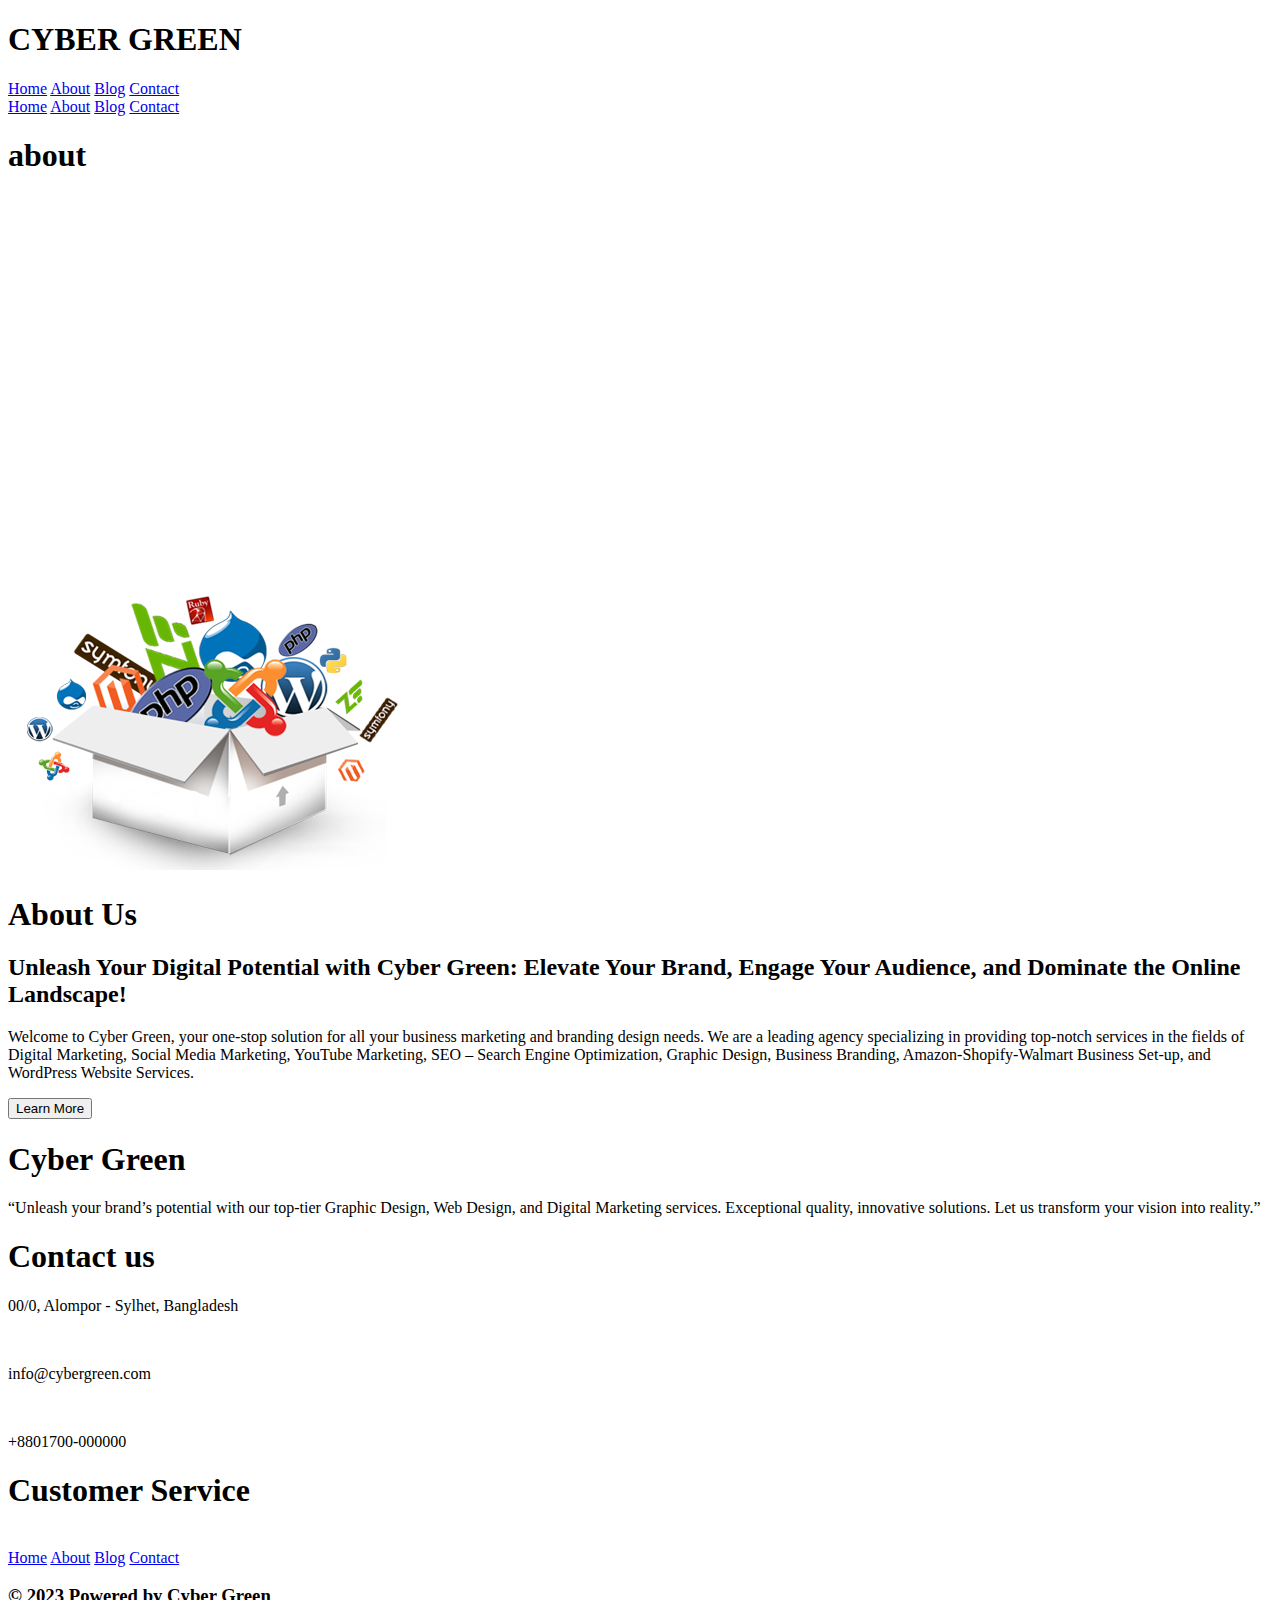
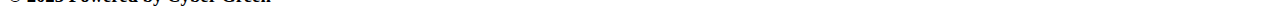
==== commit 74fab928: "Update about.html" ====
--- a/about.html
+++ b/about.html
@@ -4,7 +4,7 @@
   <meta charset="UTF-8">
   <meta name="viewport" content="width=device-width, initial-scale=1.0">
   <link rel="stylesheet" href="https://cdnjs.cloudflare.com/ajax/libs/font-awesome/6.5.1/css/all.min.css" integrity="sha512-DTOQO9RWCH3ppGqcWaEA1BIZOC6xxalwEsw9c2QQeAIftl+Vegovlnee1c9QX4TctnWMn13TZye+giMm8e2LwA==" crossorigin="anonymous" referrerpolicy="no-referrer" />
-  <link rel="stylesheet" href="style.css">
+  <link rel="stylesheet" href="/cybergreen.org/style.css">
   <link rel="stylesheet" href="utility.css">
   <link rel="shortcut icon" href="favicon.png" type="image/x-icon">
   <title>About | Cyber Green</title>
@@ -14,19 +14,19 @@
     <nav>
       <h1>CYBER GREEN</h1>
       <div class="nav-links">
-        <a href="index.html">Home</a>
-        <a href="about.html">About</a>
-        <a href="blog.html">Blog</a>
-        <a href="contact.html">Contact</a>
+      <a href="/cybergreen.org/index.html">Home</a>
+        <a href="/cybergreen.org/about.html">About</a>
+        <a href="/cybergreen.orgblog.html">Blog</a>
+        <a href="/cybergreen.org/contact.html">Contact</a>
         <i class="fa-solid fa-bars show-menu"></i>
       </div>
     </nav>
     <div class="menu">
       <i class="fa-solid fa-xmark hide-menu"></i>
-        <a href="index.html">Home</a>
-        <a href="about.html">About</a>
-        <a href="blog.html">Blog</a>
-        <a href="contact.html">Contact</a>
+       <a href="/cybergreen.org/index.html">Home</a>
+        <a href="/cybergreen.org/about.html">About</a>
+        <a href="/cybergreen.orgblog.html">Blog</a>
+        <a href="/cybergreen.org/contact.html">Contact</a>
     </div>
      <div class="page-1">
       <h1>about</h1>
@@ -69,10 +69,10 @@
         </div>
         <div class="box-3">
          <h1>Customer Service</h1><br>
-         <a href="index.html">Home</a><br>
-         <a href="about.html">About</a><br>
-         <a href="blog.html">Blog</a><br>
-         <a href="contact.html">Contact</a>
+         <a href="/cybergreen.org/index.html">Home</a>
+        <a href="/cybergreen.org/about.html">About</a>
+        <a href="/cybergreen.orgblog.html">Blog</a>
+        <a href="/cybergreen.org/contact.html">Contact</a>
         </div>
    </div>
    <h3>© 2023 Powered by Cyber Green</h3>
@@ -81,4 +81,4 @@
 
   <script src="script.js"></script>
 </body>
-</html>+</html>
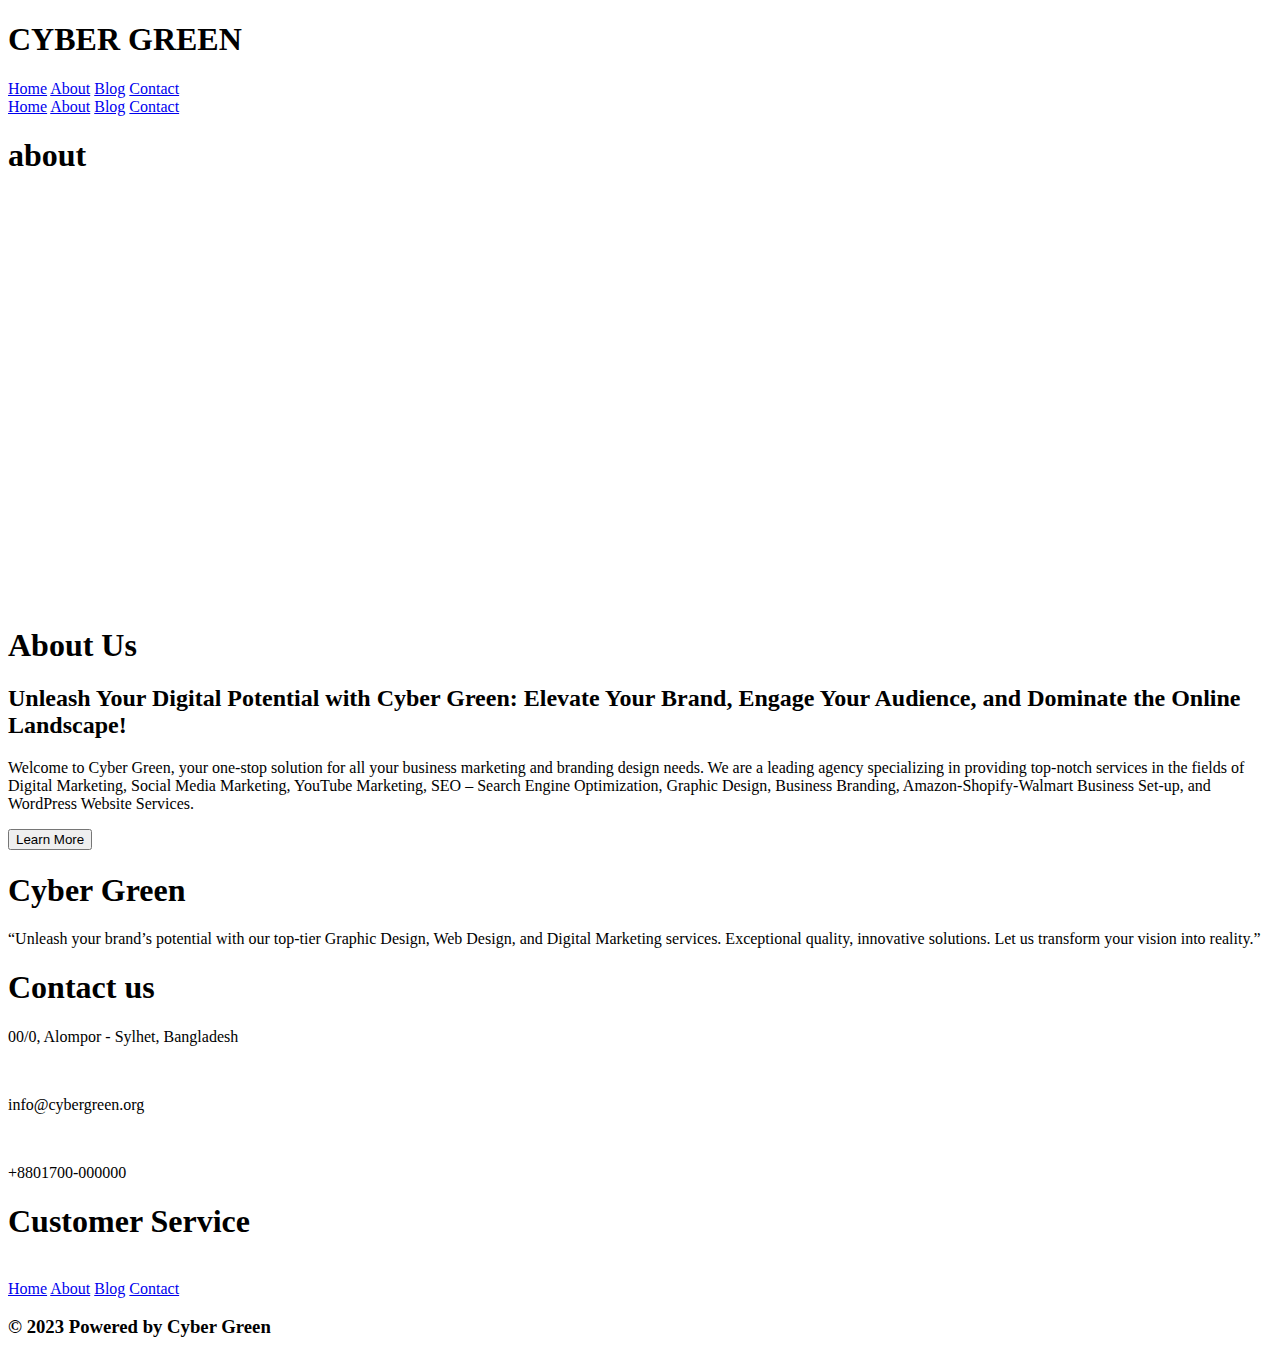
==== commit 3b214579: "Update about.html" ====
--- a/about.html
+++ b/about.html
@@ -35,7 +35,7 @@
      <div class="page-2">
       <div class="p2-c">
         <div class="p2-cr">
-          <img src="/about.png" alt="">
+          <img src="/cybergreen.org/about.png" alt="">
         </div>
         <div class="p2-cl">
           <h1>About Us</h1>
@@ -57,7 +57,7 @@
         <div class="box-2">
          <h1>Contact us</h1>
          <p>00/0, Alompor - Sylhet, Bangladesh</p><br>
-         <p>info@cybergreen.com</p><br>
+         <p>info@cybergreen.org</p><br>
          <p>+8801700-000000</p>
          <div class="icons">
           <a href="https://www.facebook.com/profile.php?id=100080818772858"><i class="fa-brands fa-facebook"></i></a>
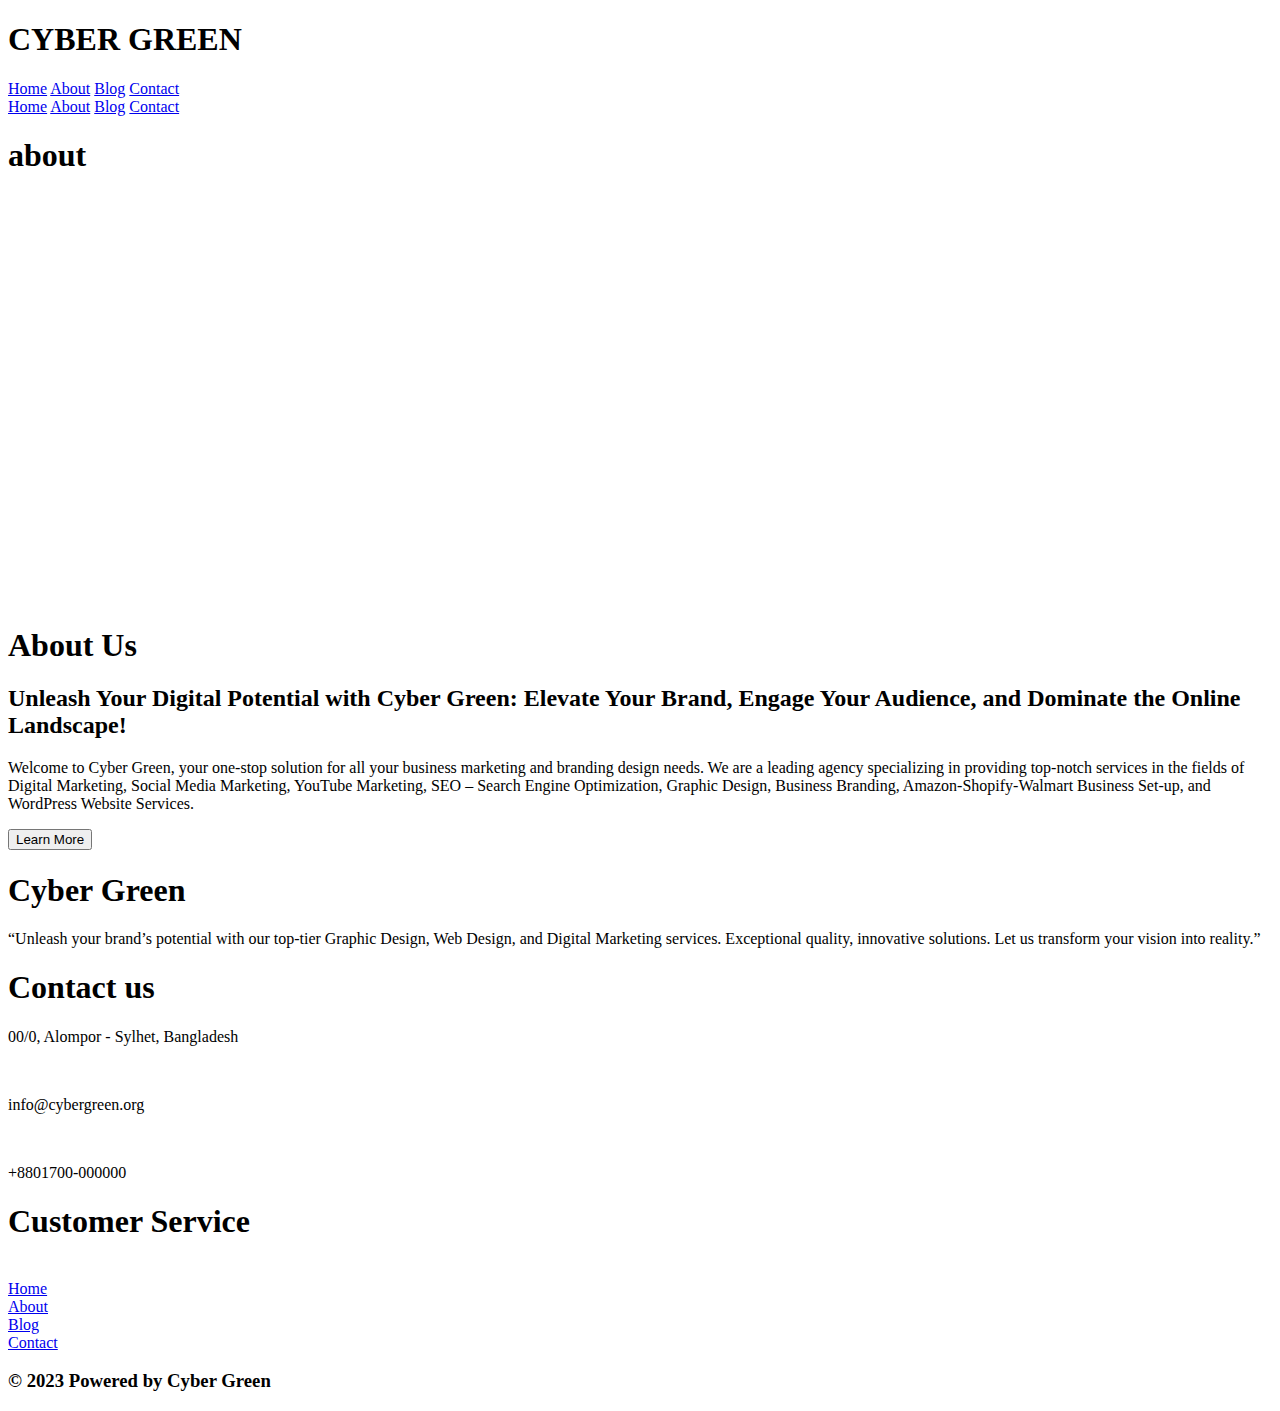
==== commit 6416fb5a: "Update about.html" ====
--- a/about.html
+++ b/about.html
@@ -69,9 +69,9 @@
         </div>
         <div class="box-3">
          <h1>Customer Service</h1><br>
-         <a href="/cybergreen.org/index.html">Home</a>
-        <a href="/cybergreen.org/about.html">About</a>
-        <a href="/cybergreen.orgblog.html">Blog</a>
+          <a href="/cybergreen.org/index.html">Home</a><br>
+        <a href="/cybergreen.org/about.html">About</a><br>
+        <a href="/cybergreen.orgblog.html">Blog</a><br>
         <a href="/cybergreen.org/contact.html">Contact</a>
         </div>
    </div>
